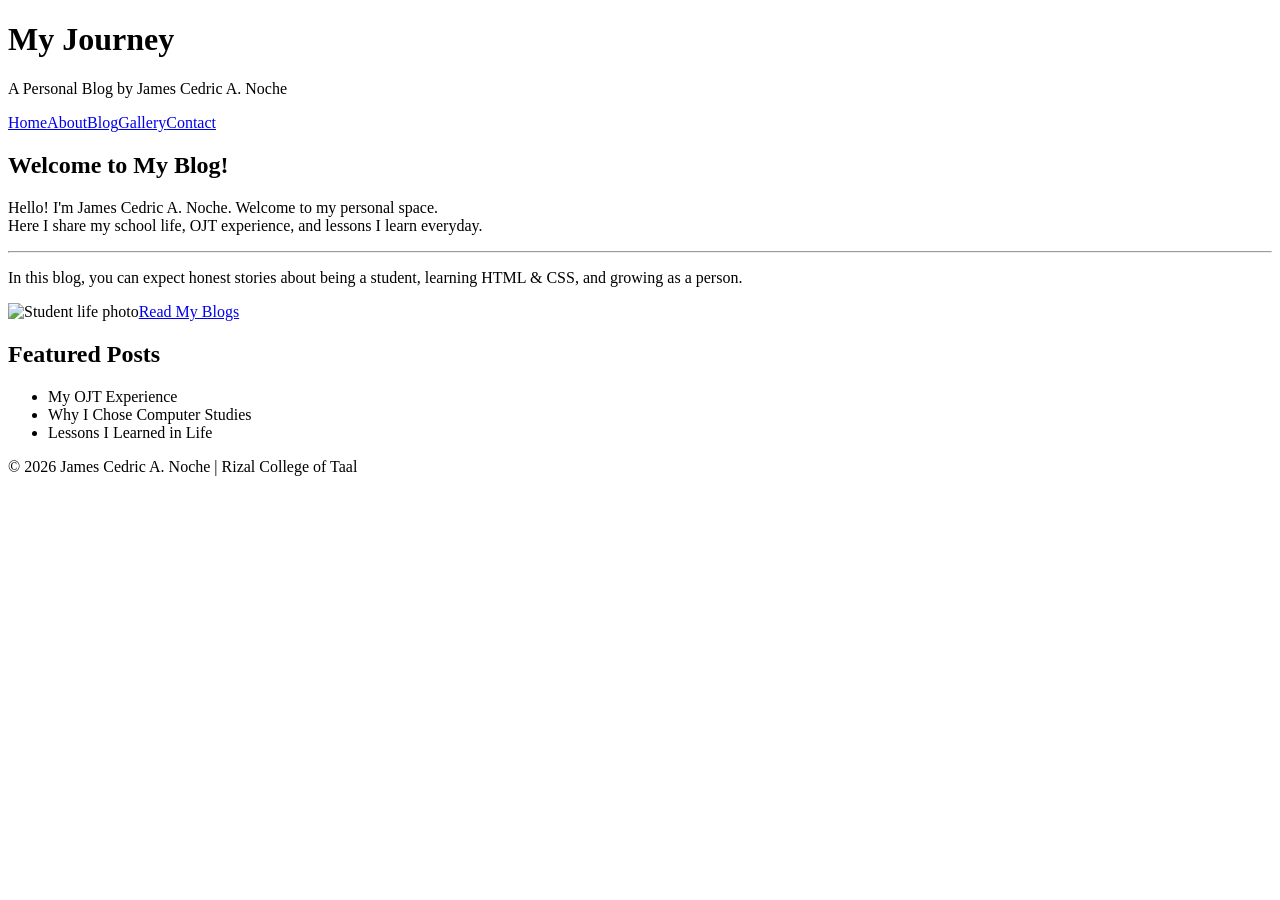
==== index.html @ 87c3ba77 "Create index.html" ====
<!DOCTYPE html>
<html lang="en">
<head><meta charset="UTF-8"><meta name="viewport" content="width=device-width, initial-scale=1.0"><title>My Journey - Home</title><link rel="stylesheet" href="style.css"></head>
<body>
<header><h1>My Journey</h1><p>A Personal Blog by James Cedric A. Noche</p></header>
<nav><a href="index.html">Home</a><a href="about.html">About</a><a href="blog.html">Blog</a><a href="gallery.html">Gallery</a><a href="contact.html">Contact</a></nav>
<main>
<section><h2>Welcome to My Blog!</h2><p>Hello! I'm James Cedric A. Noche. Welcome to my personal space.<br>Here I share my school life, OJT experience, and lessons I learn everyday.</p><hr><p>In this blog, you can expect honest stories about being a student, learning HTML & CSS, and growing as a person.</p><img src="https://picsum.photos/900/400?student" alt="Student life photo"><a class="btn" href="blog.html">Read My Blogs</a></section>
<section><h2>Featured Posts</h2><ul><li>My OJT Experience</li><li>Why I Chose Computer Studies</li><li>Lessons I Learned in Life</li></ul></section>
</main>
<footer><p>&copy; 2026 James Cedric A. Noche | Rizal College of Taal</p></footer>
</body></html>
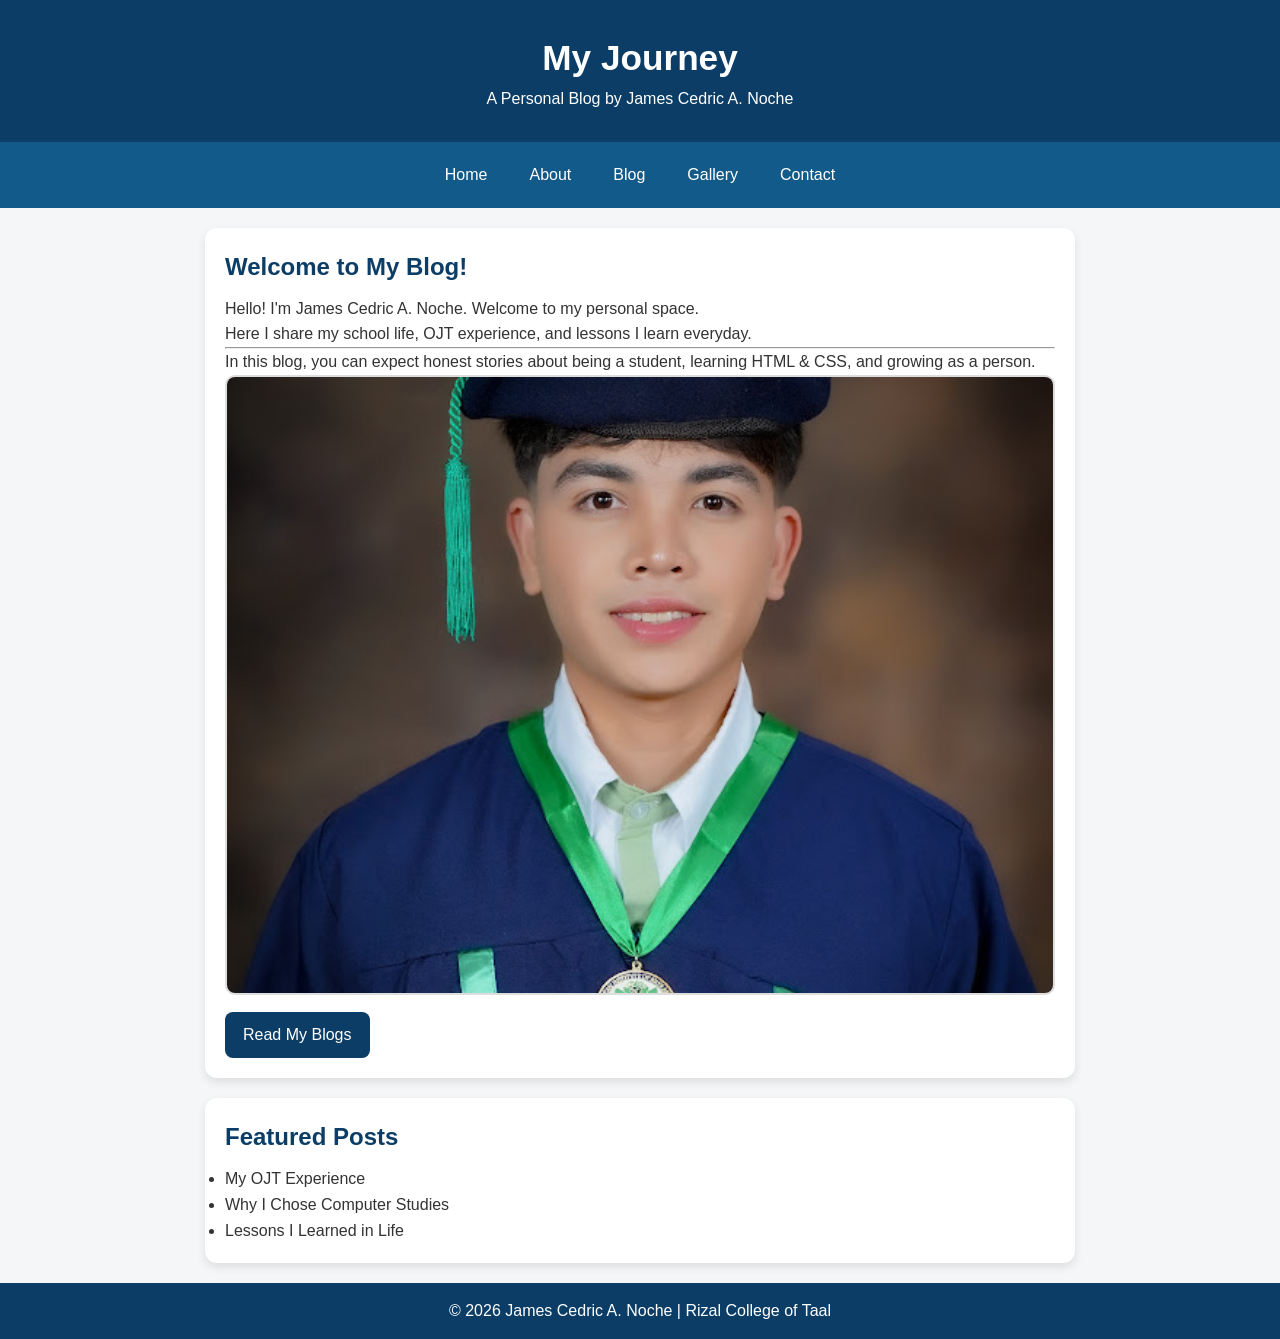
==== commit e83956a9: "Create index.html" ====
--- a/index.html
+++ b/index.html
@@ -5,7 +5,7 @@
 <header><h1>My Journey</h1><p>A Personal Blog by James Cedric A. Noche</p></header>
 <nav><a href="index.html">Home</a><a href="about.html">About</a><a href="blog.html">Blog</a><a href="gallery.html">Gallery</a><a href="contact.html">Contact</a></nav>
 <main>
-<section><h2>Welcome to My Blog!</h2><p>Hello! I'm James Cedric A. Noche. Welcome to my personal space.<br>Here I share my school life, OJT experience, and lessons I learn everyday.</p><hr><p>In this blog, you can expect honest stories about being a student, learning HTML & CSS, and growing as a person.</p><img src="https://picsum.photos/900/400?student" alt="Student life photo"><a class="btn" href="blog.html">Read My Blogs</a></section>
+<section><h2>Welcome to My Blog!</h2><p>Hello! I'm James Cedric A. Noche. Welcome to my personal space.<br>Here I share my school life, OJT experience, and lessons I learn everyday.</p><hr><p>In this blog, you can expect honest stories about being a student, learning HTML & CSS, and growing as a person.</p><img src="james.JPG" alt="Student life photo"><a class="btn" href="blog.html">Read My Blogs</a></section>
 <section><h2>Featured Posts</h2><ul><li>My OJT Experience</li><li>Why I Chose Computer Studies</li><li>Lessons I Learned in Life</li></ul></section>
 </main>
 <footer><p>&copy; 2026 James Cedric A. Noche | Rizal College of Taal</p></footer>
--- a/style.css
+++ b/style.css
@@ -0,0 +1,25 @@
+* { margin: 0; padding: 0; box-sizing: border-box; }
+body { font-family: Arial, sans-serif; background: #f4f6f8; color: #333; line-height: 1.6; }
+header { background: #0b3d66; color: white; text-align: center; padding: 30px 15px; }
+header h1 { font-size: 2.2rem; }
+nav { background: #125a8a; display: flex; justify-content: center; flex-wrap: wrap; gap: 10px; padding: 12px; }
+nav a { color: white; text-decoration: none; padding: 8px 16px; border-radius: 20px; transition: 0.3s; }
+nav a:hover { background: white; color: #0b3d66; }
+main { max-width: 900px; margin: 20px auto; padding: 0 15px; }
+section, article { background: white; padding: 20px; margin-bottom: 20px; border-radius: 12px; box-shadow: 0 4px 10px rgba(0,0,0,0.1); }
+h2 { color: #0b3d66; margin-bottom: 10px; }
+img { width: 100%; border-radius: 10px; border: 2px solid #ddd; }
+.btn { display: inline-block; background: #0b3d66; color: white; padding: 10px 18px; border-radius: 8px; text-decoration: none; margin-top: 10px; transition: 0.3s; }
+.btn:hover { background: #ff8c00; }
+.gallery-grid { display: grid; grid-template-columns: repeat(3, 1fr); gap: 15px; }
+.gallery-grid figure { background: white; padding: 10px; border-radius: 10px; box-shadow: 0 3px 8px rgba(0,0,0,0.1); text-align: center; }
+.gallery-grid figure:hover { transform: scale(1.03); transition: 0.3s; }
+form input, form textarea { width: 100%; padding: 10px; margin: 8px 0; border: 1px solid #ccc; border-radius: 8px; }
+form button { background: #0b3d66; color: white; border: none; padding: 12px; border-radius: 8px; cursor: pointer; }
+form button:hover { background: #ff8c00; }
+footer { background: #0b3d66; color: white; text-align: center; padding: 15px; margin-top: 20px; }
+@media (max-width: 600px) {
+  nav { flex-direction: column; align-items: center; }
+  .gallery-grid { grid-template-columns: 1fr; }
+  header h1 { font-size: 1.6rem; }
+}
